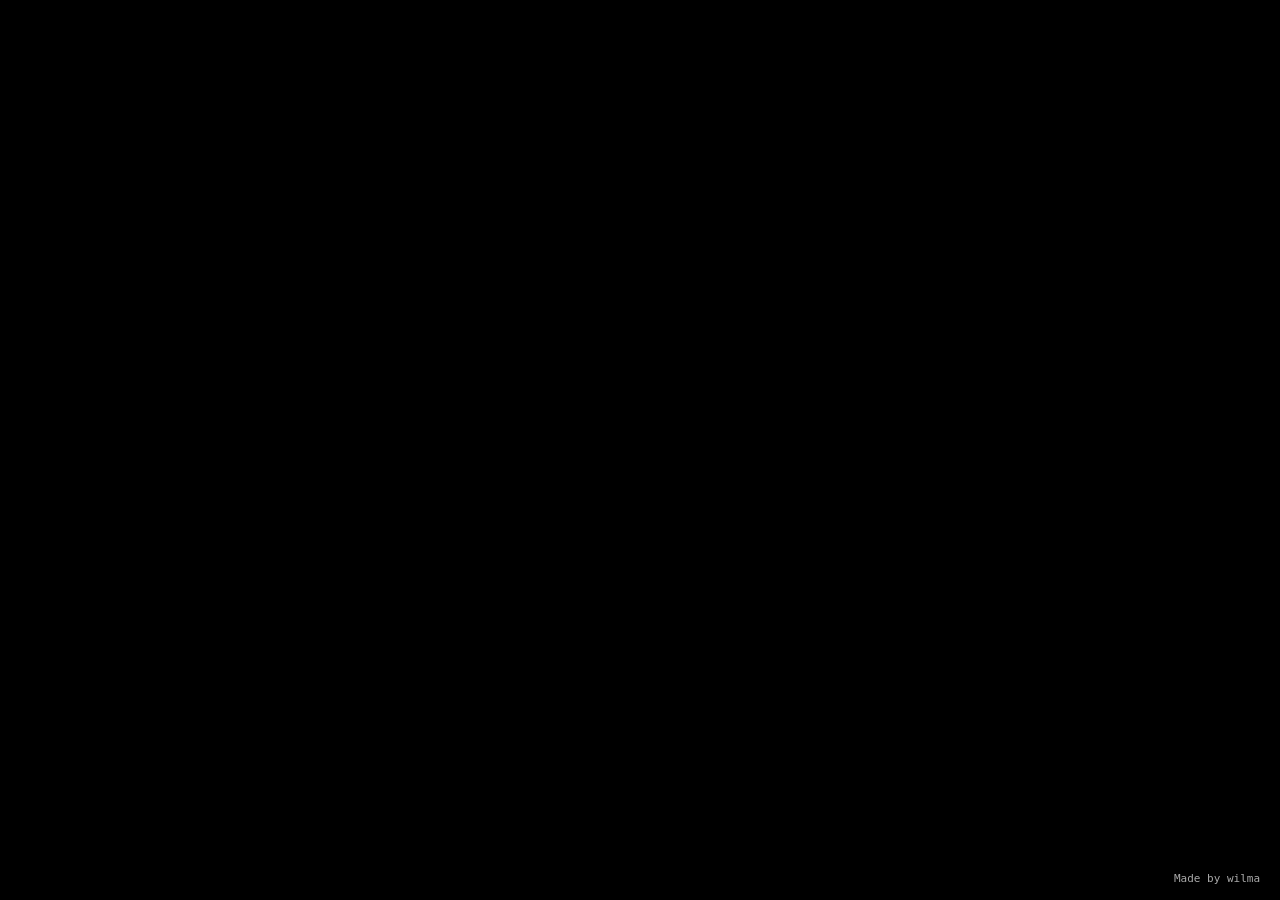
==== index.html @ 8ab8eb49 "Add files via upload" ====
<!DOCTYPE html><html><head>
<script async src="https://pagead2.googlesyndication.com/pagead/js/adsbygoogle.js?client=ca-pub-4294926180211945" crossorigin="anonymous"></script>
<script src="gd_scramjet.js"></script>
<script>
window.__gdScramjetOff=/[?&]noscramjet(=|&|$)/.test(location.search);
window.__gdProxyBases=(function(){var d=["https://proxy.corsfix.com/?","https://corsproxy.io/?url=","https://api.allorigins.win/raw?url="];try{var q=new URLSearchParams(location.search).get("proxy");if(q){try{localStorage.setItem("gdProxyBase",q);}catch(e){}return[q];}var s=localStorage.getItem("gdProxyBase");if(s)return[s].concat(d.filter(function(x){return x!==s;}));}catch(e){}return d;})();
window.__gdProxyBase=window.__gdProxyBases[0];
window.__gdProxyPass=["googletagmanager","jsdelivr","gstatic","googleapis","corsfix","corsproxy","allorigins"];
window.__gdProxyTarget=function(u){var k="/__proxy?url=";if(typeof u!=="string")return null;for(var b=0;b<window.__gdProxyBases.length;b++)if(u.indexOf(window.__gdProxyBases[b])===0)return null;var i=u.indexOf(k);if(i>=0){if(i>0){try{if(new URL(u.slice(0,i)).origin!==location.origin)return null;}catch(e){return null;}}var s=u.slice(i+k.length);try{return decodeURIComponent(s);}catch(e){return s;}}if(/^https?:\/\//i.test(u)){try{var w=new URL(u);if(w.origin===location.origin)return null;for(var p=0;p<window.__gdProxyPass.length;p++)if(w.hostname.indexOf(window.__gdProxyPass[p])>=0)return null;return u;}catch(e){return null;}}return null;};
window.__gdProxyBuild=function(base,target){if(base.indexOf("corsfix")>=0)return base+target;return base+encodeURIComponent(target);};
(function(){var nativeFetch=window.fetch.bind(window);function retryable(st){return st===401||st===403||st===429||st===503;}function secret(init){try{var b=init&&init.body;if(!b)return false;var t=typeof b==="string"?b:new TextDecoder().decode(b);return /(^|&)(gjp2?|password)=/.test(t);}catch(e){return false;}}function attempt(input,init,target,form,idx){if(idx>=0&&secret(init))return Promise.reject(new TypeError("login data is only sent through the site's own proxy"));if(idx<0){return nativeFetch(input,init).then(function(res){if(form){if(res.status===404){window.__gdProxyLocal=false;return attempt(input,init,target,form,0);}window.__gdProxyLocal=true;return res;}if(retryable(res.status))return attempt(input,init,target,form,0);return res;},function(){if(form)window.__gdProxyLocal=false;return attempt(input,init,target,form,0);});}var url=window.__gdProxyBuild(window.__gdProxyBases[idx],target);var out=(typeof input==="string")?url:((typeof Request!=="undefined")?new Request(url,input):url);return nativeFetch(out,init).then(function(res){if(retryable(res.status)&&idx<window.__gdProxyBases.length-1)return attempt(input,init,target,form,idx+1);window.__gdProxyBase=window.__gdProxyBases[idx];return res;},function(err){if(idx<window.__gdProxyBases.length-1)return attempt(input,init,target,form,idx+1);throw err;});}window.fetch=function(input,init){var u=(typeof input==="string")?input:(input&&input.url);var target=window.__gdProxyTarget(u);if(target===null)return nativeFetch(input,init);var form=u.indexOf("/__proxy?url=")>=0;var rest=function(){if(form&&window.__gdProxyLocal===false)return attempt(input,init,target,form,0);return attempt(input,init,target,form,-1);};if(form&&window.__gdScramjetFetch&&!window.__gdScramjetOff){return window.__gdScramjetFetch(target,init).then(function(r){window.__gdScramjetFails=0;return r;},function(e){console.warn("[scramjet] "+e);window.__gdScramjetFails=(window.__gdScramjetFails|0)+1;if(window.__gdScramjetFails>=3)window.__gdScramjetOff=true;return rest();});}return rest();};var nativeOpen=XMLHttpRequest.prototype.open;XMLHttpRequest.prototype.open=function(method,url){if(typeof url==="string"){var target=window.__gdProxyTarget(url);if(target!==null){var form=url.indexOf("/__proxy?url=")>=0;if(!(form&&window.__gdProxyLocal!==false))arguments[1]=window.__gdProxyBuild(window.__gdProxyBase||window.__gdProxyBases[0],target);}}return nativeOpen.apply(this,arguments);};})();
</script>
<script async src="https://www.googletagmanager.com/gtag/js?id=G-PXHK7Q7G3Z"></script>
<script>
window.dataLayer = window.dataLayer || [];
function gtag(){dataLayer.push(arguments);}
gtag("js", new Date());
gtag("config", "G-PXHK7Q7G3Z");
</script>

<script>
window.__framed=window.self!==window.top;
window.addEventListener("message",function(e){if(e.data==="gd-focus"){window.focus();var c=document.getElementById("canvas");if(c)try{c.focus({preventScroll:true});}catch(t){}}if(e.data==="gd-fullscreen"){var c2=document.getElementById("canvas");try{if(document.fullscreenElement)document.exitFullscreen();else if(c2){var r=c2.requestFullscreen||c2.webkitRequestFullscreen;if(r)r.call(c2);}}catch(t){}}});
document.addEventListener("click",function(){try{if(window.parent!==window)window.parent.postMessage("gd-click","*");}catch(t){}});
</script>
<meta charset="utf-8"><meta name="viewport" content="width=device-width,initial-scale=1,maximum-scale=1,user-scalable=no"><meta name="color-scheme" content="dark"><meta name="theme-color" content="#000000"><link rel="manifest" href="manifest.json"><link rel="icon" href="ref/logo.png"><title>Geometry Dash WASM</title><style>html{background:#000;}body{margin:0;height:100%;color:#ddd;font-family:monospace;overflow:hidden;}#bg{position:fixed;inset:0;z-index:-1;overflow:hidden;pointer-events:none;}#bg::before{content:"";position:absolute;top:-4%;left:0;width:200%;height:108%;background:url("ref/fondo_gd.jpg") repeat-x;background-size:50% 100%;filter:blur(12px);animation:bgdrift 90s linear infinite;}@keyframes bgdrift{from{transform:translateX(0);}to{transform:translateX(-50%);}}@media (prefers-reduced-motion:reduce){#bg::before{animation:none;}}#app{display:flex;flex-direction:column;height:100vh;}#logoDock{flex:0 0 auto;display:flex;justify-content:center;padding:6px 0 2px;opacity:0;transition:opacity .45s linear;}#logoDock.in{opacity:1;}#logoDock img{max-height:64px;max-width:40vw;width:auto;height:auto;}#stage{flex:1 1 auto;min-height:0;display:flex;justify-content:center;align-items:center;transform:translateY(-170%);transition:transform .55s cubic-bezier(.2,.85,.25,1);}#stage.in{transform:translateY(0);}canvas{max-width:96vw;max-height:100%;width:auto;height:auto;background:#000;image-rendering:pixelated;outline:none;display:block;user-select:none;}#midbar{flex:0 0 auto;display:flex;align-items:center;justify-content:center;gap:12px;padding:8px 0 6px;font-size:12px;color:#aaa;opacity:0;transform:translateY(120%);transition:transform .55s cubic-bezier(.2,.85,.25,1),opacity .45s;}#midbar.in{opacity:1;transform:translateY(0);}#bars{display:flex;flex-direction:column;gap:5px;transition:transform .5s cubic-bezier(.2,.85,.25,1),opacity .45s;}#bars.fall{transform:translateY(30px);opacity:0;pointer-events:none;}.abrow{display:flex;align-items:center;gap:7px;}.ablabel{width:100px;text-align:right;color:#888;font-size:10px;letter-spacing:.5px;white-space:nowrap;}.abtrack{position:relative;width:220px;height:8px;background:#111;border:1px solid #333;border-radius:4px;overflow:hidden;}.abfill{width:0%;height:100%;background:#ccc;border-radius:3px;transition:width .15s;}.abpct{width:118px;text-align:left;color:#999;font-size:11px;white-space:nowrap;}#bootbars{display:none;align-items:center;gap:7px;}#bootbars.on{display:flex;animation:bootdrop .5s cubic-bezier(.2,.85,.25,1);}@keyframes bootdrop{from{transform:translateY(-16px);opacity:0;}to{transform:translateY(0);opacity:1;}}#bootbars.done{transform:translateY(36px);opacity:0;transition:transform .5s cubic-bezier(.2,.85,.25,1),opacity .45s;pointer-events:none;}#fps{display:flex;align-items:center;gap:5px;color:#999;will-change:transform;}#fps svg{display:block;flex:0 0 auto;}#console{flex:0 0 auto;height:18vh;min-height:90px;max-height:200px;margin:0 8px 8px;padding:6px 8px;overflow-y:auto;font-size:12px;line-height:1.35;color:#999;background:#0a0a0a;border:1px solid #2a2a2a;white-space:pre-wrap;word-break:break-word;user-select:text;cursor:text;transform:translateY(135%);transition:transform .55s cubic-bezier(.2,.85,.25,1);}#console.in{transform:translateY(0);}#start{position:fixed;inset:0;z-index:10;display:flex;flex-direction:column;align-items:center;justify-content:space-between;background:transparent;transition:opacity .5s;}#start.hide{opacity:0;pointer-events:none;}#logoFly{margin-top:14vh;transition:transform .45s cubic-bezier(.2,.9,.25,1);}#logoFly img{max-height:200px;max-width:70vw;width:auto;height:auto;}#logoFly.up{transform:translateY(-13vh) scale(.32);}#loadFly{margin-bottom:30vh;cursor:pointer;user-select:none;-webkit-tap-highlight-color:transparent;transition:transform 1.15s cubic-bezier(.45,0,.6,1),opacity 1.15s linear;}#loadFly img{max-height:150px;max-width:40vw;width:auto;height:auto;display:block;transition:transform .15s;}#loadFly img:hover{transform:scale(1.08);}#loadFly.down{transform:translateY(32vh) scale(.8);opacity:0;}#fsBtn,#clearBtn{font:12px/1 monospace;color:#ccc;background:#0a0a0a;border:1px solid #2a2a2a;border-radius:4px;padding:4px 8px;cursor:pointer;transition:color .2s;}#fsBtn:hover,#clearBtn:hover{color:#fff;}#credit{color:#888;font-size:11px;white-space:nowrap;}#canvas:fullscreen{max-width:none;max-height:none;width:100%;height:100%;}#canvas:-webkit-full-screen{max-width:none;max-height:none;width:100%;height:100%;}#errOverlay{position:fixed;left:50%;top:12px;transform:translateX(-50%);z-index:50;max-width:min(92vw,720px);display:none;background:#1a0000;border:1px solid #a33;color:#ffd7d7;font-size:12px;padding:8px 12px;border-radius:6px;white-space:pre-wrap;}#errOverlay.on{display:block;}canvas{touch-action:none;}/* Full-screen game view: remove the decorative site/game backdrop and surrounding chrome. */
html,body{width:100%;height:100%;min-height:100%;margin:0;overflow:hidden;background:#000!important;}
#bg,#logoDock,#midbar,#console{display:none!important;}
#app{display:block;height:100vh;height:100dvh;}
#stage{position:fixed;inset:0;display:flex;justify-content:center;align-items:center;min-height:0;transform:none!important;transition:none;}
#stage.in{transform:none;}
#canvas{width:min(100vw,177.7778dvh);height:min(100dvh,56.25vw);max-width:none;max-height:none;background:#000;}
#start{display:none!important;background:#000;justify-content:center;}
#creditTag{position:fixed;right:12px;bottom:10px;z-index:5;padding:5px 8px;border-radius:5px;background:rgba(0,0,0,.55);color:#aaa;font:11px/1.2 monospace;pointer-events:none;}
#logoFly{display:none;}
#loadFly{margin:0;}
#loadFly img{max-height:100px;max-width:70vw;}
#canvas:fullscreen,#canvas:-webkit-full-screen{width:100%;height:100%;}
</style></head><body><div id="errOverlay" role="alert"></div><div id="creditTag">Made by wilma</div><div id="bg"></div><div id="app"><div id="logoDock"><img src="ref/logo.png" alt="logo" onerror="this.style.display='none'"></div><div id="stage"><canvas id="canvas" width="1920" height="1080"></canvas></div><div id="midbar"><div id="bars"><div class="abrow"><span class="ablabel" id="wasmLabel">WASM</span><div class="abtrack"><div class="abfill" id="wasmFill"></div></div><span class="abpct" id="wasmPct">0%</span></div><div class="abrow"><span class="ablabel" id="dataLabel">DATA</span><div class="abtrack"><div class="abfill" id="dataFill"></div></div><span class="abpct" id="dataPct">0%</span></div></div><div id="bootbars"><div class="abtrack"><div class="abfill" id="bootFill"></div></div><span class="abpct" id="bootPct">0%</span></div><div id="fps"><svg width="13" height="13" viewBox="0 0 16 16" aria-hidden="true"><rect x="1.2" y="2" width="13.6" height="9" rx="1.6" fill="none" stroke="#888" stroke-width="1.4"/><rect x="6.5" y="12" width="3" height="2" fill="#888"/><rect x="4.5" y="14.2" width="7" height="1.3" rx="0.6" fill="#888"/></svg><span id="fpsval">-- fps</span></div><button id="fsBtn" type="button">Fullscreen</button><button id="clearBtn" type="button" title="Delete saved progress and login">Clear cache</button><span id="credit">from bog, &lt;3</span></div><div id="console"></div></div><div id="start"><div id="logoFly"><img src="ref/logo.png" alt="logo" onerror="this.style.display='none'"></div><div id="loadFly"><img src="ref/load.png" alt="load" onerror="this.parentElement.textContent='LOADING…';this.remove()"></div></div><script>var consoleEl = document.getElementById('console');
try { Error.stackTraceLimit = 400; } catch (e) {}
var GD_DEBUG = /[?&]debug(=|&|$)/.test(location.search);
if (!GD_DEBUG) {
try { console.log = console.info = console.debug = function () {}; }
catch (e) {}
consoleEl.style.display = 'none';
}
var logQueue = [], logScheduled = false;
window.gdLogRaw = [];
var GD_LOG_DOM_MAX = 4000;
window.gdLogDump = function () { return window.gdLogRaw.join('\n'); };
function flushLog() {
logScheduled = false;
if (!logQueue.length) return;
var frag = document.createDocumentFragment();
for (var i = 0; i < logQueue.length; i++) {
var line = document.createElement('div');
line.textContent = logQueue[i];
frag.appendChild(line);
}
logQueue = [];
var nearBottom =
consoleEl.scrollHeight - consoleEl.scrollTop - consoleEl.clientHeight < 40;
consoleEl.appendChild(frag);
while (consoleEl.childNodes.length > GD_LOG_DOM_MAX)
consoleEl.removeChild(consoleEl.firstChild);
if (nearBottom) consoleEl.scrollTop = consoleEl.scrollHeight;
}
var seenDep = Object.create(null);
var QUIET = ['[perf]', '[frame]', '[webgl]', '[io]', '[tex]', '[pngc]',
'[pngd]', '[fmtf]', '[sink]', '[htb]', '[disp]', '[rawin]',
'[touch]', '[cte]', '[list]', '[drs]', '[tex2]'];
function isQuiet(str) {
for (var i = 0; i < QUIET.length; ++i) {
if (str.lastIndexOf(QUIET[i], 0) === 0) return true;
}
return false;
}
function say(s) {
if (!GD_DEBUG) return;
var str = String(s);
if (!isQuiet(str)) console.log(s);
if (str.indexOf('dependency: ') === 0 ||
str.indexOf('still waiting on run dependencies') === 0 ||
str === '(end of list)') {
if (seenDep[str]) return;
seenDep[str] = 1;
}
window.gdLogRaw.push(str);
if (window.gdLogRaw.length > 400000)
window.gdLogRaw.splice(0, 100000);
logQueue.push(str);
if (!logScheduled) {
logScheduled = true;
requestAnimationFrame(flushLog);
}
}
var gdProg = 0, gdProgDone = false;
var gdAssetDone = { wasm: false, data: false };
var gdAssetsFell = false;
var wasmFill = document.getElementById('wasmFill');
var dataFill = document.getElementById('dataFill');
var wasmPct = document.getElementById('wasmPct');
var dataPct = document.getElementById('dataPct');
var wasmLabel = document.getElementById('wasmLabel');
var dataLabel = document.getElementById('dataLabel');
var bootFill = document.getElementById('bootFill');
var bootPct = document.getElementById('bootPct');
function gdFmtSize(n) {
if (!n) return '0 MB';
if (n < 1048576) return Math.round(n / 1024) + ' KB';
return (n / 1048576).toFixed(1) + ' MB';
}
var GD_SIZE_HINT = { wasm: 70192990, data: 314500859 };
var GD_BUILD_ID = 'a6f253af4d4bd0a4';
var GD_ASSET_CACHE = 'gdwasm-assets';
try {
if (window.caches) caches.delete(GD_ASSET_CACHE).catch(function () {});
} catch (e) {}
(function () {
var baseFetch = window.fetch.bind(window);
var JSDELIVR_BASE = "https://cdn.jsdelivr.net/gh/thirstygithub/supercool@main/";

async function fetchChunks(filename, numChunks, contentType) {
    let totalLength = 0;
    const chunks = [];
    for (let i = 0; i < numChunks; i++) {
        const response = await baseFetch(JSDELIVR_BASE + filename + '.part' + i);
        if (!response.ok) throw new Error('Failed to load ' + filename + ' chunk ' + i);
        const buffer = await response.arrayBuffer();
        chunks.push(new Uint8Array(buffer));
        totalLength += buffer.byteLength;
    }
    const combined = new Uint8Array(totalLength);
    let offset = 0;
    for (const chunk of chunks) {
        combined.set(chunk, offset);
        offset += chunk.byteLength;
    }
    return new Response(combined, { 
        status: 200, 
        headers: { 
            'Content-Type': contentType,
            'Content-Length': String(totalLength)
        } 
    });
}

window.fetch = function (input, init) {
    var u = typeof input === 'string' ? input : (input && input.url) || '';
    if (/(^|\/)gd_web\.js([?#]|$)/.test(u)) {
        return baseFetch(JSDELIVR_BASE + 'gd_web.js', init);
    }
    if (/(^|\/)gd_web\.wasm([?#]|$)/.test(u)) {
        return fetchChunks('gd_web.wasm', 4, 'application/wasm');
    }
    if (/(^|\/)gd_web\.data([?#]|$)/.test(u)) {
        return fetchChunks('gd_web.data', 15, 'application/octet-stream');
    }
    return baseFetch(input, init);
};
})();
function gdClearCache() {
if (!confirm('Clear saved progress and login on this site?\n' +
'The game reloads afterwards.'))
return;
try { if (Module && Module._gd_autosave_set) Module._gd_autosave_set(0); }
catch (e) {}
var jobs = [];
if (window.caches) jobs.push(caches.delete(GD_ASSET_CACHE));
jobs.push(new Promise(function (res) {
try {
var r = indexedDB.deleteDatabase('gdwasm_saves');
r.onsuccess = r.onerror = r.onblocked = function () { res(); };
} catch (e) { res(); }
}));
try {
localStorage.removeItem('gdWasmSize');
localStorage.removeItem('gdDataSize');
} catch (e) {}
Promise.all(jobs).then(function () { location.reload(); },
function () { location.reload(); });
}
function gdSizeHint(which) {
return which === 'wasm' ? GD_SIZE_HINT.wasm : GD_SIZE_HINT.data;
}
function gdLearnedSize(which) {
try {
return Number(localStorage.getItem(
which === 'wasm' ? 'gdWasmSize' : 'gdDataSize')) || 0;
} catch (e) { return 0; }
}
function setAssetBar(which, loaded, total) {
var fill = which === 'wasm' ? wasmFill : dataFill;
var pctEl = which === 'wasm' ? wasmPct : dataPct;
var label = which === 'wasm' ? wasmLabel : dataLabel;
if (!fill) return;
var name = which === 'wasm' ? 'WASM' : 'DATA';
var learned = gdLearnedSize(which);
var hint = gdSizeHint(which);
var known = hint > 0 ? hint
: (learned > 0 ? learned : (total > 0 ? total : 0));
var exact = known > 0;
if (label) {
var fallback = which === 'wasm' ? 110 * 1024 * 1024 : 320 * 1024 * 1024;
label.textContent = name + ' (' + (exact ? '' : '~') +
gdFmtSize(known > 0 ? known : fallback) + ')';
}
var p;
if (known > 0) {
p = Math.min(100, loaded / known * 100);
} else {
var est = which === 'wasm' ? 110 * 1024 * 1024 : 320 * 1024 * 1024;
p = Math.min(95, loaded / est * 95);
}
fill.style.width = p.toFixed(1) + '%';
if (loaded <= 0) pctEl.textContent = '0%';
else if (known > 0) {
pctEl.textContent = p.toFixed(0) + '% (' + gdFmtSize(loaded) + ')';
} else {
pctEl.textContent = gdFmtSize(loaded);
}
if (known > 0 && loaded >= known) {
gdAssetDone[which] = true;
try {
localStorage.setItem(which === 'wasm' ? 'gdWasmSize' : 'gdDataSize',
String(Math.max(loaded, known)));
} catch (e) {}
}
if (gdAssetDone.wasm && gdAssetDone.data) assetsDone();
}
function forceAssetsDone() {
gdAssetDone.wasm = true;
gdAssetDone.data = true;
setAssetBar('wasm', 1, 1);
setAssetBar('data', 1, 1);
assetsDone();
}
function assetsDone() {
if (gdAssetsFell) return;
gdAssetsFell = true;
var bars = document.getElementById('bars');
var boot = document.getElementById('bootbars');
if (bars) bars.classList.add('fall');
setTimeout(function () {
if (bars) bars.style.display = 'none';
if (boot) boot.classList.add('on');
}, 520);
}
function bootDone() {
var boot = document.getElementById('bootbars');
if (!boot || boot.classList.contains('done')) return;
boot.classList.add('done');
setTimeout(function () { boot.style.display = 'none'; }, 520);
}
function setProgress(p, exact) {
if (gdProgDone && p < 100) return;
p = Math.max(0, Math.min(100, p));
if (p < gdProg && !exact) return;
gdProg = p;
if (bootFill) bootFill.style.width = p.toFixed(1) + '%';
if (bootPct) bootPct.textContent = p.toFixed(0) + '%';
if (p >= 100) { gdProgDone = true; bootDone(); }
}
function resetProgress() {
gdProgDone = false;
gdProg = 0;
gdAssetsFell = false;
gdAssetDone = { wasm: false, data: false };
var bars = document.getElementById('bars');
var boot = document.getElementById('bootbars');
if (bars) { bars.style.display = ''; bars.classList.remove('fall'); }
if (boot) { boot.classList.remove('on'); boot.classList.remove('done'); }
setAssetBar('wasm', 0, gdLearnedSize('wasm'));
setAssetBar('data', 0, gdLearnedSize('data'));
if (bootFill) bootFill.style.width = '0%';
if (bootPct) bootPct.textContent = '0%';
}
window.gdFirstFrame = function () {
forceAssetsDone();
setProgress(100);
};
var gdSaveTimer = null;
var gdLastSave = 0;
function scheduleSave(now) {
if (!window.__gdRuntimeReady) return;
if (gdSaveTimer) clearTimeout(gdSaveTimer);
gdSaveTimer = setTimeout(function () {
gdSaveTimer = null;
if (!now && Date.now() - gdLastSave < 180000) return;
gdLastSave = Date.now();
try { if (Module._gd_request_save) Module._gd_request_save(); } catch (e) {}
}, now ? 0 : 4000);
}
document.addEventListener('visibilitychange', function () {
if (document.hidden) scheduleSave(true);
});
window.addEventListener('pagehide', function () { scheduleSave(true); });
function gdProgressTick() {
if (!window.__gdLoadStarted || gdProgDone) return;
if (!gdAssetsFell) {
var df = Module.dataFileDownloads;
if (df) {
for (var k in df) {
var e = df[k];
var which = /wasm/i.test(k) ? 'wasm'
: (/\.data/i.test(k) ? 'data' : null);
if (which) setAssetBar(which, e.loaded || 0, e.total || 0);
}
}
} else if (gdProg < 78) {
setProgress(gdProg + 0.35);
}
}
setInterval(gdProgressTick, 200);
document.addEventListener('visibilitychange', function () {
if (!document.hidden) gdProgressTick();
});
(function () {
var fpsEl = document.getElementById('fpsval');
var lastT = performance.now(), lastN = 0, primed = false;
function tick(now) {
if (now - lastT >= 500) {
if (!window.__gdRuntimeReady) {
lastT = now;
requestAnimationFrame(tick);
return;
}
var n = 0;
try {
if (Module._gd_frames_get) n = Module._gd_frames_get() | 0;
} catch (e) {}
if (n > 0) {
if (primed)
fpsEl.textContent =
Math.round((n - lastN) * 1000 / (now - lastT)) + ' fps';
lastN = n;
primed = true;
if (!window.__gdGotFrame) {
window.__gdGotFrame = true;
setProgress(100);
}
} else if (!primed) {
fpsEl.textContent = '-- fps';
}
lastT = now;
}
requestAnimationFrame(tick);
}
requestAnimationFrame(tick);
})();
function dumpTrace() {
if (!window.__gdRuntimeReady) { say('runtime not initialized; no trace'); return; }
try {
if (!Module._gd_trace_count) { say('no trace exports'); return; }
var n = Module._gd_trace_count();
var m = Math.min(48, n);
var out = [];
for (var i = 0; i < m; ++i) {
var va = Module._gd_trace_at(i);
if (typeof va === 'bigint') va = Number(va & 0xffffffffn);
else va = va >>> 0;
out.push('0x' + va.toString(16));
}
say('TRACE total=' + n + ' newest-first: ' + out.join(' '));
} catch (e) { say('trace dump failed: ' + e); }
}
function dumpRegs() {
if (!window.__gdRuntimeReady) return;
try {
if (!Module._gd_reg) { say('no register export'); return; }
var names = ['RAX', 'RCX', 'RDX', 'RBX', 'RSP', 'RBP', 'RSI', 'RDI',
'R8', 'R9', 'R10', 'R11', 'R12', 'R13', 'R14', 'R15'];
var out = [];
for (var i = 0; i < names.length; ++i) {
var v = Module._gd_reg(i);
var hex = (typeof v === 'bigint')
? (v & 0xffffffffffffffffn).toString(16).padStart(16, '0')
: (v >>> 0).toString(16).padStart(8, '0');
out.push(names[i] + '=0x' + hex);
}
say('REGS ' + out.join(' '));
if (Module._gd_where) {
var w = Module._gd_where();
say('WHERE va=0x' + (typeof w === 'bigint'
? (w & 0xffffffffn).toString(16) : (w >>> 0).toString(16)));
}
} catch (e) { say('register dump failed: ' + e); }
}
function gdErrStack(what, e, reason) {
  var msg = what + (reason || '');
  if (e && e.stack) msg += '\n' + e.stack;
  else if (reason && reason.stack) msg += '\n' + reason.stack;
  say(msg);
  dumpRegs();
  dumpTrace();
}
window.addEventListener('error', function (e) {
  gdErrStack('ERROR: ', e.error, e.message);
});
window.addEventListener('unhandledrejection', function (e) {
  gdErrStack('REJECT: ', e.reason, e.reason);
});
function restoreSaves(then) {
var called = false;
function finish() { if (!called) { called = true; then(); } }
setTimeout(finish, 3000);
try {
var req = indexedDB.open('gdwasm_saves', 1);
req.onupgradeneeded = function () { req.result.createObjectStore('files'); };
req.onerror = function () { say('[persist] idb open failed'); finish(); };
req.onsuccess = function () {
var store, keysReq;
try {
store = req.result.transaction('files', 'readonly').objectStore('files');
keysReq = store.getAllKeys();
} catch (e) { finish(); return; }
keysReq.onerror = finish;
keysReq.onsuccess = function () {
var keys = keysReq.result || [];
say('[persist] restore: ' + keys.length + ' file(s) in DB' +
(keys.length ? ': ' + keys.join(', ') : ''));
if (!keys.length) { finish(); return; }
var pending = keys.length;
function one() { if (--pending === 0) finish(); }
keys.forEach(function (k) {
var g = store.get(k);
g.onerror = one;
g.onsuccess = function () {
try {
if (g.result && g.result.byteLength) {
var s = String(k);
var base = s.indexOf('AppData/') === 0 ? '/' : '/Resources/';
var parts = s.split('/'), cur = base.replace(/\/$/, '');
for (var pi = 0; pi < parts.length - 1; ++pi) {
cur += '/' + parts[pi];
try { Module.FS.stat(cur); } catch (e2) { Module.FS.mkdir(cur); }
}
Module.FS.writeFile(base + s, new Uint8Array(g.result));
say('[persist] restored ' + s + ' (' + g.result.byteLength + ' bytes)');
}
} catch (e) { say('[persist] restore ' + k + ': ' + e); }
one();
};
});
};
};
} catch (e) { finish(); }
}
var Module = {
canvas: document.getElementById('canvas'),
gdInputQueue: [],
gdCursorPos: [0, 0],
locateFile: function (p) { return p; },
get dataFileDownloads() { return this.__dfd; },
set dataFileDownloads(v) {
if (this.__dfd === v) return;
this.__dfd = new Proxy(v || {}, {
set: function (t, k, val) {
t[k] = val;
try {
var which = /wasm/i.test(k) ? 'wasm'
: (/\.data/i.test(k) ? 'data' : null);
if (which) setAssetBar(which, (val && val.loaded) || 0,
(val && val.total) || 0);
} catch (e) {}
return true;
}
});
},
instantiateWasm: function (imports, success) {
var url = 'gd_web.wasm';
function report(loaded, total) {
Module.dataFileDownloads = Module.dataFileDownloads || {};
Module.dataFileDownloads['gd_web.wasm'] = { loaded: loaded, total: total };
try { setAssetBar('wasm', loaded, total); } catch (e) {}
}
function markDone() {
var real = gdSizeHint('wasm') || gdLearnedSize('wasm') || 1;
gdAssetDone.wasm = true;
setAssetBar('wasm', real, real);
}
function instantiate(ab) {
return WebAssembly.instantiate(ab, imports).then(function (r) {
success(r.instance, r.module);
});
}
fetch(url, { cache: 'no-store' }).then(function (resp) {
if (!resp.ok) throw new Error('wasm HTTP ' + resp.status);
var total = Number(resp.headers.get('content-length') || 0);
if (resp.headers.get('content-encoding')) total = 0;
var loaded = 0;
if (typeof TransformStream === 'undefined' || !resp.body ||
!resp.body.getReader) {
return resp.arrayBuffer().then(function (ab) {
report(ab.byteLength, ab.byteLength);
markDone();
return instantiate(ab);
});
}
var ts = new TransformStream({
transform: function (chunk, ctrl) {
loaded += chunk.length;
report(loaded, total);
ctrl.enqueue(chunk);
},
flush: function () {
try { localStorage.setItem('gdWasmSize', String(loaded)); } catch (e) {}
report(loaded, total);
markDone();
}
});
var streamed = new Response(resp.body.pipeThrough(ts), {
status: 200,
headers: { 'Content-Type': 'application/wasm' }
});
return WebAssembly.instantiateStreaming(streamed, imports)
.then(function (r) { success(r.instance, r.module); });
}).catch(function (e) {
say('[wasm] streaming failed: ' + e);
return fetch(url, { cache: 'no-store' }).then(function (r2) { return r2.arrayBuffer(); })
.then(function (ab) {
report(ab.byteLength, ab.byteLength);
markDone();
return instantiate(ab);
})
.catch(function (e2) { say('[wasm] failed: ' + e2); });
});
return {};
},
print: function (s) { say(s); },
printErr: function (s) { say(s); },
setStatus: function (t) {
if (!t) return;
var m = /\((\d+)\/(\d+)\)/.exec(t);
if (m) {
var total = +m[2] || 1;
setProgress(+m[1] / total * 78);
} else if (t.indexOf('Downloading') === 0) {
setProgress(4);
} else if (t.indexOf('Running') === 0) {
forceAssetsDone();
setProgress(80);
} else if (t.indexOf('Compiling') === 0) {
setProgress(76);
}
},
onRuntimeInitialized: function () {
window.__gdRuntimeReady = true;
if (!GD_DEBUG && Module._gd_log_set) Module._gd_log_set(0);
if (/[?&]noauto/.test(location.search) && Module._gd_autosave_set)
Module._gd_autosave_set(0);
setProgress(82);
try {
Module.FS.chdir('/Resources');
} catch (e) {
say('FS.chdir failed: ' + e);
}
setTimeout(function () {
restoreSaves(function () {
setProgress(88);
try {
const r = Module._gd_boot();
setProgress(92);
if (r && typeof r.then === 'function') {
r.then(function () { say('gd_boot resolved'); setProgress(100); })
.catch(function (e) {
try {
var ov = document.getElementById('errOverlay');
if (ov) {
ov.textContent = 'The game crashed (' + e + '). Reload the page to ' +
'keep playing. Open it with ?debug to see logs.';
ov.classList.add('on');
}
} catch (e2) {}
say('gd_boot rejected: ' + e);
if (e && e.stack) say('STACK: ' + e.stack);
dumpTrace();
});
} else {
say('gd_boot returned (sync)');
setProgress(100);
}
} catch (e) {
say('gd_boot exception: ' + e);
}
});
}, 100);
}
};
var started = false;
function gdStart() {
if (started) return;
started = true;
window.__gdLoadStarted = true;
resetProgress();
var startEl = document.getElementById('start');
var flyEl = document.getElementById('logoFly');
var s = 0.32;
try {
var dh = document.querySelector('#logoDock img').getBoundingClientRect().height;
var fh = flyEl.querySelector('img').getBoundingClientRect().height;
if (dh > 0 && fh > 0 && dh / fh < 1) s = dh / fh;
} catch (e) {}
flyEl.style.transform = 'translateY(-13vh) scale(' + s + ')';
document.getElementById('loadFly').classList.add('down');
setTimeout(function () { startEl.classList.add('hide'); }, 420);
setTimeout(function () { document.getElementById('logoDock').classList.add('in'); }, 420);
setTimeout(function () { document.getElementById('stage').classList.add('in'); }, 430);
setTimeout(function () { document.getElementById('midbar').classList.add('in'); }, 480);
setTimeout(function () { document.getElementById('console').classList.add('in'); }, 540);
setTimeout(function () {
startEl.style.display = 'none';
window.__gdInputReady = true;
if (window.__gdAckFocus) window.__gdAckFocus();
}, 1700);
function loadModule() {
fetch('gd_web.js', { cache: 'no-store' }).then(function (r) {
if (!r.ok) throw new Error('HTTP ' + r.status);
return r.text();
}).then(function (code) {
var s = document.createElement('script');
s.textContent = code;
document.body.appendChild(s);
}).catch(function (e) {
say('failed to load gd_web.js: ' + e);
forceAssetsDone();
});
}
loadModule();
}
gdStart();
document.getElementById('clearBtn').addEventListener('click', function (e) {
e.preventDefault();
e.stopPropagation();
gdClearCache();
});
document.addEventListener('keydown', function (e) {
if (!started && (e.code === 'Space' || e.code === 'Enter' ||
e.code === 'NumpadEnter')) {
e.preventDefault();
gdStart();
}
});</script><script>(function () {
const el = document.getElementById('canvas');
const WM_MOUSEMOVE = 0x200, WM_LBUTTONDOWN = 0x201, WM_LBUTTONUP = 0x202,
WM_RBUTTONDOWN = 0x204, WM_RBUTTONUP = 0x205,
WM_MBUTTONDOWN = 0x207, WM_MBUTTONUP = 0x208;
function ready() { return window.__gdInputReady === true; }
function overCanvas(e) {
var r;
if (!ready() || !el) return false;
if (e.target && e.target.closest &&
e.target.closest('#console, #start, #loadFly, a, button, input, ' +
'textarea, select')) {
return false;
}
r = el.getBoundingClientRect();
return e.clientX >= r.left && e.clientX < r.right &&
e.clientY >= r.top && e.clientY < r.bottom;
}
function pos(e) {
const r = el.getBoundingClientRect();
const x = Math.max(0, Math.min(1919,
Math.round((e.clientX - r.left) * 1920 / r.width)));
const y = Math.max(0, Math.min(1079,
Math.round((e.clientY - r.top) * 1080 / r.height)));
Module.gdCursorPos[0] = x;
Module.gdCursorPos[1] = y;
return (x & 0xffff) | ((y & 0xffff) << 16);
}
function push(m, w, l) { Module.gdInputQueue.push([m | 0, w | 0, l | 0]); }
var ackedFocus = false;
function ackFocus() {
if (ackedFocus) return;
ackedFocus = true;
push(0x0006, 1, 0);
push(0x0007, 0, 0);
push(0x001c, 1, 0);
}
window.__gdAckFocus = ackFocus;
window.addEventListener('mousedown', function (e) {
if (!overCanvas(e)) return;
console.log('[page] mousedown btn=' + e.button + ' lp=0x' + pos(e).toString(16));
var m = e.button === 2 ? WM_RBUTTONDOWN : (e.button === 1 ? WM_MBUTTONDOWN : WM_LBUTTONDOWN);
var w = e.button === 2 ? 2 : (e.button === 1 ? 16 : 1);
gdButtonsDown |= (1 << e.button);
push(m, w, pos(e));
e.preventDefault();
});
var gdButtonsDown = 0;
window.addEventListener('mouseup', function (e) {
if (!ready()) return;
gdButtonsDown &= ~(1 << e.button);
var m = e.button === 2 ? WM_RBUTTONUP : (e.button === 1 ? WM_MBUTTONUP : WM_LBUTTONUP);
push(m, 0, pos(e));
push(WM_MOUSEMOVE, 0, pos(e));
if (e.target === el) e.preventDefault();
});
window.addEventListener('blur', function () {
if (!ready() || !gdButtonsDown) return;
for (var b = 0; b < 3; ++b) {
if (gdButtonsDown & (1 << b)) {
var m = b === 2 ? WM_RBUTTONUP : (b === 1 ? WM_MBUTTONUP : WM_LBUTTONUP);
push(m, 0, (Module.gdCursorPos[0] & 0xffff) |
(Module.gdCursorPos[1] << 16));
}
}
gdButtonsDown = 0;
});
window.addEventListener('mousemove', function (e) {
if (!ready()) return;
var q = Module.gdInputQueue;
var w = (e.buttons & 1) ? 1 : 0, l = pos(e);
if (q.length && q[q.length - 1][0] === WM_MOUSEMOVE) {
q[q.length - 1] = [WM_MOUSEMOVE, w, l];
} else {
q.push([WM_MOUSEMOVE, w, l]);
}
});
window.addEventListener('wheel', function (e) {
if (!overCanvas(e)) return;
var lp = pos(e);
var dv = -e.deltaY, dh = e.deltaX;
if (Math.abs(dv) >= Math.abs(dh)) {
var notch = dv > 0 ? 120 : -120;
push(0x020A, (notch & 0xFFFF) << 16, lp);
} else {
var hnotch = dh > 0 ? -120 : 120;
push(0x020E, (hnotch & 0xFFFF) << 16, lp);
}
e.preventDefault();
}, { passive: false });
el.addEventListener('contextmenu', function (e) { e.preventDefault(); });
el.tabIndex = 0;
el.addEventListener('mousedown', function () { el.focus(); });
var rawKeyN = 0;
document.addEventListener('keydown', function (e) {
if (rawKeyN++ < 10)
console.log('[page] raw keydown code=' + e.code + ' key=' + e.key);
}, true);
var VK = { 'Escape':0x1B,'Space':0x20,'Enter':0x0D,'Backspace':0x08,'Tab':0x09,
'ArrowLeft':0x25,'ArrowUp':0x26,'ArrowRight':0x27,'ArrowDown':0x28,
'KeyW':0x57,'KeyA':0x41,'KeyS':0x53,'KeyD':0x44,
'KeyQ':0x51,'KeyE':0x45,'KeyR':0x52,'KeyF':0x46,'KeyP':0x50 };
var SCAN = { 'Escape':0x01,'Space':0x39,'Enter':0x1C,'Backspace':0x0E,'Tab':0x0F,
'ArrowLeft':0x4B,'ArrowUp':0x48,'ArrowRight':0x4D,'ArrowDown':0x50,
'KeyW':0x11,'KeyA':0x1E,'KeyS':0x1F,'KeyD':0x20,
'KeyQ':0x10,'KeyE':0x12,'KeyR':0x13,'KeyF':0x21,'KeyP':0x19 };
var EXT = { 'ArrowLeft':1,'ArrowUp':1,'ArrowRight':1,'ArrowDown':1 };
Module.gdKeyState = new Uint8Array(256);
function keyEvent(e, down) {
if (!ready()) return;
try {
if (window.getSelection && String(window.getSelection()) !== '') return;
} catch (err) {}
var vk = VK[e.code] || e.keyCode || 0;
if (down) {
var ch = 0;
if (e.key && e.key.length === 1) ch = e.key.charCodeAt(0);
else if (e.code === 'Backspace') ch = 0x08;
else if (e.code === 'Enter') ch = 0x0D;
if (ch) {
var clp = 1 | ((SCAN[e.code] || 0) << 16);
if (EXT[e.code]) clp |= 0x1000000;
if (keyEvent.cn === undefined) keyEvent.cn = 0;
if (keyEvent.cn++ < 12)
console.log('[page] char=0x' + ch.toString(16) + ' code=' + e.code);
push(0x0102, ch, clp);
}
}
if (!vk) return;
if (keyEvent.n === undefined) keyEvent.n = 0;
if (keyEvent.n++ < 8)
console.log('[page] key ' + (down ? 'down' : 'up') + ' code=' + e.code +
' vk=0x' + vk.toString(16));
Module.gdKeyState[vk & 0xff] = down ? 1 : 0;
var scan = SCAN[e.code] || 0;
var lp = 1 | (scan << 16);
if (EXT[e.code]) lp |= 0x1000000;
if (!down) lp |= -1073741824;
push(down ? 0x100 : 0x101, vk, lp);
if (e.code === 'Space' || e.code === 'ArrowUp' || e.code === 'ArrowDown')
e.preventDefault();
}
window.addEventListener('keydown', function (e) { keyEvent(e, true); });
window.addEventListener('keyup', function (e) { keyEvent(e, false); });
})();</script><script>(function(){var b=document.getElementById('fsBtn'),d=document,c=document.getElementById('canvas');function F(){return d.fullscreenElement||d.webkitFullscreenElement||d.mozFullScreenElement||d.msFullscreenElement;}function U(){b.textContent=F()?'Exit Fullscreen':'Fullscreen';}function T(){try{if(F()){(d.exitFullscreen||d.webkitExitFullscreen||d.mozCancelFullScreen||d.msExitFullscreen).call(d);}else{(c.requestFullscreen||c.webkitRequestFullscreen||c.mozRequestFullScreen||c.msRequestFullscreen).call(c);}}catch(err){}}b.addEventListener('click',function(v){v.preventDefault();v.stopPropagation();T();b.blur();});['fullscreenchange','webkitfullscreenchange','mozfullscreenchange','MSFullscreenChange'].forEach(function(n){d.addEventListener(n,U);});U();})();</script><script>(function(){
var ov=document.getElementById('errOverlay');
function err(m){ if(ov){ov.textContent=m;ov.classList.add('on');} }
try{
  var c=document.createElement('canvas');
  var gl=c.getContext('webgl2');
  if(!gl) err('WebGL2 not available - use Chrome/Edge 137+ with hardware acceleration.');
  if(!window.crossOriginIsolated) console.log('[page] note: page is not cross-origin isolated; threads may be limited.');
  if(!('gstSync' in (WebAssembly||{})) && !window.crossOriginIsolated){}
}catch(e){ err('Feature check failed: '+e); }
var el=document.getElementById('canvas');
function tPos(t){ var r=el.getBoundingClientRect();
  var x=Math.max(0,Math.min(1919,Math.round((t.clientX-r.left)*1920/r.width)));
  var y=Math.max(0,Math.min(1079,Math.round((t.clientY-r.top)*1080/r.height)));
  try{ Module.gdCursorPos[0]=x; Module.gdCursorPos[1]=y; }catch(e){}
  return (x&0xffff)|((y&0xffff)<<16); }
function tOK(e){ if(window.__gdInputReady!==true) return false;
  if(e.target&&e.target.closest&&e.target.closest('#console,#start,#loadFly,button,input,textarea,select')) return false;
  return true; }
if(el){
  el.addEventListener('touchstart',function(e){ if(!tOK(e))return;
    for(var i=0;i<e.changedTouches.length;i++){ var t=e.changedTouches[i];
      try{Module.gdInputQueue.push([0x201,1,tPos(t)]);}catch(_){} }
    try{el.focus();}catch(_){} e.preventDefault(); },{passive:false});
  el.addEventListener('touchmove',function(e){ if(!tOK(e))return;
    e.preventDefault(); },{passive:false});
  el.addEventListener('touchend',function(e){ if(window.__gdInputReady!==true)return;
    for(var i=0;i<e.changedTouches.length;i++){ var t=e.changedTouches[i];
      try{Module.gdInputQueue.push([0x202,0,tPos(t)]);Module.gdInputQueue.push([0x200,0,tPos(t)]);}catch(_){} }
    e.preventDefault(); },{passive:false});
  el.addEventListener('touchcancel',function(e){ if(window.__gdInputReady!==true)return;
    try{Module.gdInputQueue.push([0x202,0,(Module.gdCursorPos[0]&0xffff)|(Module.gdCursorPos[1]<<16)]);}catch(_){}
    e.preventDefault(); },{passive:false});
}
window.addEventListener('error',function(e){ if(e&&e.message&&/JSPI|WebAssembly|wasm|memory/i.test(String(e.message))) err('Runtime error: '+e.message); });
})();</script>
<script>
if ('serviceWorker' in navigator && (location.protocol === 'https:' || location.hostname === 'localhost')) {
  window.addEventListener('load', function () {
    navigator.serviceWorker.register('./sw.js').catch(function (e) {
      console.warn('App install support unavailable:', e);
    });
  });
}
</script>
</body></html>
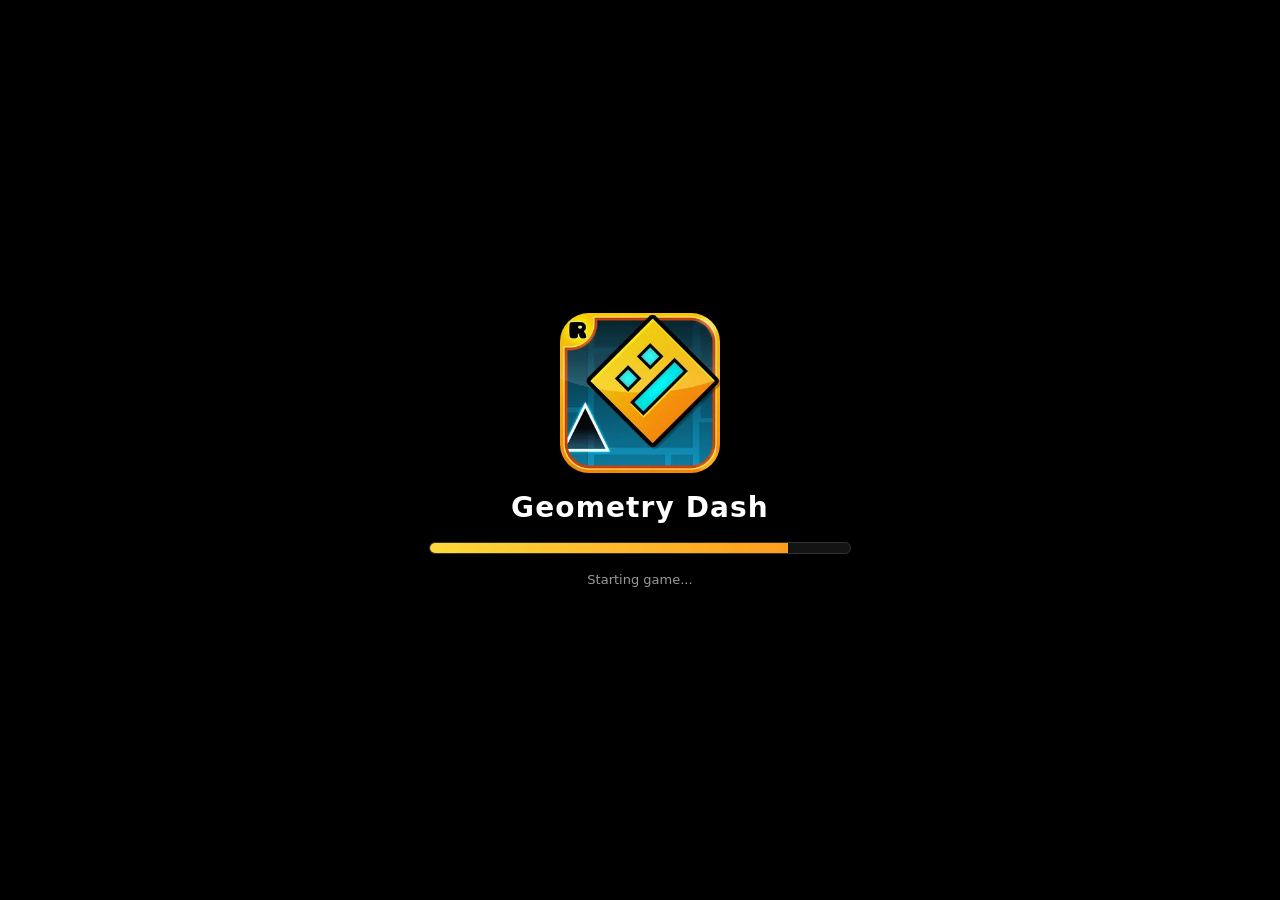
==== commit f99a24e2: "Add files via upload" ====
--- a/index.html
+++ b/index.html
@@ -23,7 +23,7 @@
 window.addEventListener("message",function(e){if(e.data==="gd-focus"){window.focus();var c=document.getElementById("canvas");if(c)try{c.focus({preventScroll:true});}catch(t){}}if(e.data==="gd-fullscreen"){var c2=document.getElementById("canvas");try{if(document.fullscreenElement)document.exitFullscreen();else if(c2){var r=c2.requestFullscreen||c2.webkitRequestFullscreen;if(r)r.call(c2);}}catch(t){}}});
 document.addEventListener("click",function(){try{if(window.parent!==window)window.parent.postMessage("gd-click","*");}catch(t){}});
 </script>
-<meta charset="utf-8"><meta name="viewport" content="width=device-width,initial-scale=1,maximum-scale=1,user-scalable=no"><meta name="color-scheme" content="dark"><meta name="theme-color" content="#000000"><link rel="manifest" href="manifest.json"><link rel="icon" href="ref/logo.png"><title>Geometry Dash WASM</title><style>html{background:#000;}body{margin:0;height:100%;color:#ddd;font-family:monospace;overflow:hidden;}#bg{position:fixed;inset:0;z-index:-1;overflow:hidden;pointer-events:none;}#bg::before{content:"";position:absolute;top:-4%;left:0;width:200%;height:108%;background:url("ref/fondo_gd.jpg") repeat-x;background-size:50% 100%;filter:blur(12px);animation:bgdrift 90s linear infinite;}@keyframes bgdrift{from{transform:translateX(0);}to{transform:translateX(-50%);}}@media (prefers-reduced-motion:reduce){#bg::before{animation:none;}}#app{display:flex;flex-direction:column;height:100vh;}#logoDock{flex:0 0 auto;display:flex;justify-content:center;padding:6px 0 2px;opacity:0;transition:opacity .45s linear;}#logoDock.in{opacity:1;}#logoDock img{max-height:64px;max-width:40vw;width:auto;height:auto;}#stage{flex:1 1 auto;min-height:0;display:flex;justify-content:center;align-items:center;transform:translateY(-170%);transition:transform .55s cubic-bezier(.2,.85,.25,1);}#stage.in{transform:translateY(0);}canvas{max-width:96vw;max-height:100%;width:auto;height:auto;background:#000;image-rendering:pixelated;outline:none;display:block;user-select:none;}#midbar{flex:0 0 auto;display:flex;align-items:center;justify-content:center;gap:12px;padding:8px 0 6px;font-size:12px;color:#aaa;opacity:0;transform:translateY(120%);transition:transform .55s cubic-bezier(.2,.85,.25,1),opacity .45s;}#midbar.in{opacity:1;transform:translateY(0);}#bars{display:flex;flex-direction:column;gap:5px;transition:transform .5s cubic-bezier(.2,.85,.25,1),opacity .45s;}#bars.fall{transform:translateY(30px);opacity:0;pointer-events:none;}.abrow{display:flex;align-items:center;gap:7px;}.ablabel{width:100px;text-align:right;color:#888;font-size:10px;letter-spacing:.5px;white-space:nowrap;}.abtrack{position:relative;width:220px;height:8px;background:#111;border:1px solid #333;border-radius:4px;overflow:hidden;}.abfill{width:0%;height:100%;background:#ccc;border-radius:3px;transition:width .15s;}.abpct{width:118px;text-align:left;color:#999;font-size:11px;white-space:nowrap;}#bootbars{display:none;align-items:center;gap:7px;}#bootbars.on{display:flex;animation:bootdrop .5s cubic-bezier(.2,.85,.25,1);}@keyframes bootdrop{from{transform:translateY(-16px);opacity:0;}to{transform:translateY(0);opacity:1;}}#bootbars.done{transform:translateY(36px);opacity:0;transition:transform .5s cubic-bezier(.2,.85,.25,1),opacity .45s;pointer-events:none;}#fps{display:flex;align-items:center;gap:5px;color:#999;will-change:transform;}#fps svg{display:block;flex:0 0 auto;}#console{flex:0 0 auto;height:18vh;min-height:90px;max-height:200px;margin:0 8px 8px;padding:6px 8px;overflow-y:auto;font-size:12px;line-height:1.35;color:#999;background:#0a0a0a;border:1px solid #2a2a2a;white-space:pre-wrap;word-break:break-word;user-select:text;cursor:text;transform:translateY(135%);transition:transform .55s cubic-bezier(.2,.85,.25,1);}#console.in{transform:translateY(0);}#start{position:fixed;inset:0;z-index:10;display:flex;flex-direction:column;align-items:center;justify-content:space-between;background:transparent;transition:opacity .5s;}#start.hide{opacity:0;pointer-events:none;}#logoFly{margin-top:14vh;transition:transform .45s cubic-bezier(.2,.9,.25,1);}#logoFly img{max-height:200px;max-width:70vw;width:auto;height:auto;}#logoFly.up{transform:translateY(-13vh) scale(.32);}#loadFly{margin-bottom:30vh;cursor:pointer;user-select:none;-webkit-tap-highlight-color:transparent;transition:transform 1.15s cubic-bezier(.45,0,.6,1),opacity 1.15s linear;}#loadFly img{max-height:150px;max-width:40vw;width:auto;height:auto;display:block;transition:transform .15s;}#loadFly img:hover{transform:scale(1.08);}#loadFly.down{transform:translateY(32vh) scale(.8);opacity:0;}#fsBtn,#clearBtn{font:12px/1 monospace;color:#ccc;background:#0a0a0a;border:1px solid #2a2a2a;border-radius:4px;padding:4px 8px;cursor:pointer;transition:color .2s;}#fsBtn:hover,#clearBtn:hover{color:#fff;}#credit{color:#888;font-size:11px;white-space:nowrap;}#canvas:fullscreen{max-width:none;max-height:none;width:100%;height:100%;}#canvas:-webkit-full-screen{max-width:none;max-height:none;width:100%;height:100%;}#errOverlay{position:fixed;left:50%;top:12px;transform:translateX(-50%);z-index:50;max-width:min(92vw,720px);display:none;background:#1a0000;border:1px solid #a33;color:#ffd7d7;font-size:12px;padding:8px 12px;border-radius:6px;white-space:pre-wrap;}#errOverlay.on{display:block;}canvas{touch-action:none;}/* Full-screen game view: remove the decorative site/game backdrop and surrounding chrome. */
+<meta charset="utf-8"><meta name="viewport" content="width=device-width,initial-scale=1,maximum-scale=1,user-scalable=no"><meta name="color-scheme" content="dark"><meta name="theme-color" content="#000000"><link rel="manifest" href="manifest.json"><link rel="icon" href="app-icon.ico" sizes="any"><link rel="icon" type="image/png" href="app-icon-256.png"><link rel="apple-touch-icon" href="app-icon-256.png"><title>Geometry Dash</title><style>html{background:#000;}body{margin:0;height:100%;color:#ddd;font-family:monospace;overflow:hidden;}#bg{position:fixed;inset:0;z-index:-1;overflow:hidden;pointer-events:none;}#bg::before{content:"";position:absolute;top:-4%;left:0;width:200%;height:108%;background:url("ref/fondo_gd.jpg") repeat-x;background-size:50% 100%;filter:blur(12px);animation:bgdrift 90s linear infinite;}@keyframes bgdrift{from{transform:translateX(0);}to{transform:translateX(-50%);}}@media (prefers-reduced-motion:reduce){#bg::before{animation:none;}}#app{display:flex;flex-direction:column;height:100vh;}#logoDock{flex:0 0 auto;display:flex;justify-content:center;padding:6px 0 2px;opacity:0;transition:opacity .45s linear;}#logoDock.in{opacity:1;}#logoDock img{max-height:64px;max-width:40vw;width:auto;height:auto;}#stage{flex:1 1 auto;min-height:0;display:flex;justify-content:center;align-items:center;transform:translateY(-170%);transition:transform .55s cubic-bezier(.2,.85,.25,1);}#stage.in{transform:translateY(0);}canvas{max-width:96vw;max-height:100%;width:auto;height:auto;background:#000;image-rendering:pixelated;outline:none;display:block;user-select:none;}#midbar{flex:0 0 auto;display:flex;align-items:center;justify-content:center;gap:12px;padding:8px 0 6px;font-size:12px;color:#aaa;opacity:0;transform:translateY(120%);transition:transform .55s cubic-bezier(.2,.85,.25,1),opacity .45s;}#midbar.in{opacity:1;transform:translateY(0);}#bars{display:flex;flex-direction:column;gap:5px;transition:transform .5s cubic-bezier(.2,.85,.25,1),opacity .45s;}#bars.fall{transform:translateY(30px);opacity:0;pointer-events:none;}.abrow{display:flex;align-items:center;gap:7px;}.ablabel{width:100px;text-align:right;color:#888;font-size:10px;letter-spacing:.5px;white-space:nowrap;}.abtrack{position:relative;width:220px;height:8px;background:#111;border:1px solid #333;border-radius:4px;overflow:hidden;}.abfill{width:0%;height:100%;background:#ccc;border-radius:3px;transition:width .15s;}.abpct{width:118px;text-align:left;color:#999;font-size:11px;white-space:nowrap;}#bootbars{display:none;align-items:center;gap:7px;}#bootbars.on{display:flex;animation:bootdrop .5s cubic-bezier(.2,.85,.25,1);}@keyframes bootdrop{from{transform:translateY(-16px);opacity:0;}to{transform:translateY(0);opacity:1;}}#bootbars.done{transform:translateY(36px);opacity:0;transition:transform .5s cubic-bezier(.2,.85,.25,1),opacity .45s;pointer-events:none;}#fps{display:flex;align-items:center;gap:5px;color:#999;will-change:transform;}#fps svg{display:block;flex:0 0 auto;}#console{flex:0 0 auto;height:18vh;min-height:90px;max-height:200px;margin:0 8px 8px;padding:6px 8px;overflow-y:auto;font-size:12px;line-height:1.35;color:#999;background:#0a0a0a;border:1px solid #2a2a2a;white-space:pre-wrap;word-break:break-word;user-select:text;cursor:text;transform:translateY(135%);transition:transform .55s cubic-bezier(.2,.85,.25,1);}#console.in{transform:translateY(0);}#start{position:fixed;inset:0;z-index:10;display:flex;flex-direction:column;align-items:center;justify-content:space-between;background:transparent;transition:opacity .5s;}#start.hide{opacity:0;pointer-events:none;}#logoFly{margin-top:14vh;transition:transform .45s cubic-bezier(.2,.9,.25,1);}#logoFly img{max-height:200px;max-width:70vw;width:auto;height:auto;}#logoFly.up{transform:translateY(-13vh) scale(.32);}#loadFly{margin-bottom:30vh;cursor:pointer;user-select:none;-webkit-tap-highlight-color:transparent;transition:transform 1.15s cubic-bezier(.45,0,.6,1),opacity 1.15s linear;}#loadFly img{max-height:150px;max-width:40vw;width:auto;height:auto;display:block;transition:transform .15s;}#loadFly img:hover{transform:scale(1.08);}#loadFly.down{transform:translateY(32vh) scale(.8);opacity:0;}#fsBtn,#clearBtn{font:12px/1 monospace;color:#ccc;background:#0a0a0a;border:1px solid #2a2a2a;border-radius:4px;padding:4px 8px;cursor:pointer;transition:color .2s;}#fsBtn:hover,#clearBtn:hover{color:#fff;}#credit{color:#888;font-size:11px;white-space:nowrap;}#canvas:fullscreen{max-width:none;max-height:none;width:100%;height:100%;}#canvas:-webkit-full-screen{max-width:none;max-height:none;width:100%;height:100%;}#errOverlay{position:fixed;left:50%;top:12px;transform:translateX(-50%);z-index:50;max-width:min(92vw,720px);display:none;background:#1a0000;border:1px solid #a33;color:#ffd7d7;font-size:12px;padding:8px 12px;border-radius:6px;white-space:pre-wrap;}#errOverlay.on{display:block;}canvas{touch-action:none;}/* Full-screen game view: remove the decorative site/game backdrop and surrounding chrome. */
 html,body{width:100%;height:100%;min-height:100%;margin:0;overflow:hidden;background:#000!important;}
 #bg,#logoDock,#midbar,#console{display:none!important;}
 #app{display:block;height:100vh;height:100dvh;}
@@ -31,12 +31,22 @@
 #stage.in{transform:none;}
 #canvas{width:min(100vw,177.7778dvh);height:min(100dvh,56.25vw);max-width:none;max-height:none;background:#000;}
 #start{display:none!important;background:#000;justify-content:center;}
-#creditTag{position:fixed;right:12px;bottom:10px;z-index:5;padding:5px 8px;border-radius:5px;background:rgba(0,0,0,.55);color:#aaa;font:11px/1.2 monospace;pointer-events:none;}
 #logoFly{display:none;}
 #loadFly{margin:0;}
 #loadFly img{max-height:100px;max-width:70vw;}
 #canvas:fullscreen,#canvas:-webkit-full-screen{width:100%;height:100%;}
-</style></head><body><div id="errOverlay" role="alert"></div><div id="creditTag">Made by wilma</div><div id="bg"></div><div id="app"><div id="logoDock"><img src="ref/logo.png" alt="logo" onerror="this.style.display='none'"></div><div id="stage"><canvas id="canvas" width="1920" height="1080"></canvas></div><div id="midbar"><div id="bars"><div class="abrow"><span class="ablabel" id="wasmLabel">WASM</span><div class="abtrack"><div class="abfill" id="wasmFill"></div></div><span class="abpct" id="wasmPct">0%</span></div><div class="abrow"><span class="ablabel" id="dataLabel">DATA</span><div class="abtrack"><div class="abfill" id="dataFill"></div></div><span class="abpct" id="dataPct">0%</span></div></div><div id="bootbars"><div class="abtrack"><div class="abfill" id="bootFill"></div></div><span class="abpct" id="bootPct">0%</span></div><div id="fps"><svg width="13" height="13" viewBox="0 0 16 16" aria-hidden="true"><rect x="1.2" y="2" width="13.6" height="9" rx="1.6" fill="none" stroke="#888" stroke-width="1.4"/><rect x="6.5" y="12" width="3" height="2" fill="#888"/><rect x="4.5" y="14.2" width="7" height="1.3" rx="0.6" fill="#888"/></svg><span id="fpsval">-- fps</span></div><button id="fsBtn" type="button">Fullscreen</button><button id="clearBtn" type="button" title="Delete saved progress and login">Clear cache</button><span id="credit">from bog, &lt;3</span></div><div id="console"></div></div><div id="start"><div id="logoFly"><img src="ref/logo.png" alt="logo" onerror="this.style.display='none'"></div><div id="loadFly"><img src="ref/load.png" alt="load" onerror="this.parentElement.textContent='LOADING…';this.remove()"></div></div><script>var consoleEl = document.getElementById('console');
+
+#canvas{image-rendering:auto!important;}
+#stage{width:100vw;height:100vh;height:100dvh;}
+#gdLoader{position:fixed;inset:0;z-index:40;background:#000;display:flex;flex-direction:column;align-items:center;justify-content:center;gap:18px;transition:opacity .6s ease;font-family:system-ui,sans-serif;color:#ddd;}
+#gdLoader.hide{opacity:0;pointer-events:none;}
+#gdLoader img{width:min(26vmin,160px);height:auto;border-radius:18%;animation:gdPulse 1.6s ease-in-out infinite;}
+#gdLoader h1{margin:0;font-size:clamp(18px,3.4vmin,28px);font-weight:700;letter-spacing:.04em;color:#fff;}
+#gdLoadTrack{width:min(70vw,420px);height:10px;background:#141414;border:1px solid #333;border-radius:6px;overflow:hidden;}
+#gdLoadFill{width:0%;height:100%;background:linear-gradient(90deg,#ffd93b,#ff9d1c);transition:width .25s ease;}
+#gdLoadText{font-size:13px;color:#999;min-height:1.2em;text-align:center;}
+@keyframes gdPulse{50%{transform:scale(1.06);}}
+</style></head><body><div id="errOverlay" role="alert"></div><div id="gdLoader"><img src="app-icon-256.png" alt=""><h1>Geometry Dash</h1><div id="gdLoadTrack"><div id="gdLoadFill"></div></div><div id="gdLoadText">Starting...</div></div><div id="bg"></div><div id="app"><div id="logoDock"><img src="ref/logo.png" alt="logo" onerror="this.style.display='none'"></div><div id="stage"><canvas id="canvas" width="1920" height="1080"></canvas></div><div id="midbar"><div id="bars"><div class="abrow"><span class="ablabel" id="wasmLabel">WASM</span><div class="abtrack"><div class="abfill" id="wasmFill"></div></div><span class="abpct" id="wasmPct">0%</span></div><div class="abrow"><span class="ablabel" id="dataLabel">DATA</span><div class="abtrack"><div class="abfill" id="dataFill"></div></div><span class="abpct" id="dataPct">0%</span></div></div><div id="bootbars"><div class="abtrack"><div class="abfill" id="bootFill"></div></div><span class="abpct" id="bootPct">0%</span></div><div id="fps"><svg width="13" height="13" viewBox="0 0 16 16" aria-hidden="true"><rect x="1.2" y="2" width="13.6" height="9" rx="1.6" fill="none" stroke="#888" stroke-width="1.4"/><rect x="6.5" y="12" width="3" height="2" fill="#888"/><rect x="4.5" y="14.2" width="7" height="1.3" rx="0.6" fill="#888"/></svg><span id="fpsval">-- fps</span></div><button id="fsBtn" type="button">Fullscreen</button><button id="clearBtn" type="button" title="Delete saved progress and login">Clear cache</button><span id="credit">from bog, &lt;3</span></div><div id="console"></div></div><div id="start"><div id="logoFly"><img src="ref/logo.png" alt="logo" onerror="this.style.display='none'"></div><div id="loadFly"><img src="ref/load.png" alt="load" onerror="this.parentElement.textContent='LOADING…';this.remove()"></div></div><script>var consoleEl = document.getElementById('console');
 try { Error.stackTraceLimit = 400; } catch (e) {}
 var GD_DEBUG = /[?&]debug(=|&|$)/.test(location.search);
 if (!GD_DEBUG) {
@@ -402,7 +412,7 @@
 });
 function restoreSaves(then) {
 var called = false;
-function finish() { if (!called) { called = true; then(); } }
+function finish() { if (!called) { called = true; window.__gdRestored = true; then(); } }
 setTimeout(finish, 3000);
 try {
 var req = indexedDB.open('gdwasm_saves', 1);
@@ -821,6 +831,86 @@
 window.addEventListener('error',function(e){ if(e&&e.message&&/JSPI|WebAssembly|wasm|memory/i.test(String(e.message))) err('Runtime error: '+e.message); });
 })();</script>
 <script>
+(function(){
+// ---- Loading screen ----
+var L=document.getElementById('gdLoader'),F=document.getElementById('gdLoadFill'),T=document.getElementById('gdLoadText');
+var shown=0,hidden=false;
+function pct(el){return parseFloat(el&&el.style.width)||0;}
+function tick(){
+  if(hidden)return;
+  var w=pct(window.wasmFill),d=pct(window.dataFill),p;
+  if(window.gdAssetsFell){p=85+(window.gdProg||0)*0.15;T.textContent='Starting game...';}
+  else{p=(w*70+d*314)/384*0.85;
+    var dp=document.getElementById('dataPct');
+    T.textContent='Downloading game files... '+Math.round(p/0.85)+'%'+((dp&&dp.textContent.indexOf('(')>0)?' ('+dp.textContent.split('(')[1].replace(')','')+' of data)':'');}
+  if(window.__gdGotFrame||window.gdProgDone){p=100;}
+  shown=Math.max(shown,p);
+  F.style.width=shown.toFixed(1)+'%';
+  if(shown>=100){hidden=true;T.textContent='Ready!';setTimeout(function(){L.classList.add('hide');setTimeout(function(){L.style.display='none';},700);},250);}
+}
+setInterval(tick,150);
+var ov=document.getElementById('errOverlay');
+// ---- Fit canvas to screen (16:9, letterboxed) ----
+var c=document.getElementById('canvas');
+function fit(){
+  var vv=window.visualViewport;
+  var W=Math.floor((vv&&vv.width)||window.innerWidth),H=Math.floor((vv&&vv.height)||window.innerHeight);
+  if(document.fullscreenElement||document.webkitFullscreenElement){W=screen.width>window.innerWidth?window.innerWidth:W;H=window.innerHeight;}
+  var w=W,h=Math.floor(W*9/16);
+  if(h>H){h=H;w=Math.floor(H*16/9);}
+  c.style.width=w+'px';c.style.height=h+'px';
+}
+window.addEventListener('resize',fit);window.addEventListener('orientationchange',fit);
+if(window.visualViewport)window.visualViewport.addEventListener('resize',fit);
+['fullscreenchange','webkitfullscreenchange'].forEach(function(n){document.addEventListener(n,function(){setTimeout(fit,50);});});
+fit();setTimeout(fit,300);setTimeout(fit,1500);
+// ---- Save data (backup of game save files into IndexedDB) ----
+try{if(navigator.storage&&navigator.storage.persist)navigator.storage.persist();}catch(e){}
+var lastSig={};
+function walk(FS,dir,out){
+  var names;try{names=FS.readdir(dir);}catch(e){return;}
+  names.forEach(function(n){
+    if(n==='.'||n==='..')return;
+    var p=dir.replace(/\/$/,'')+'/'+n,st;
+    try{st=FS.stat(p);}catch(e){return;}
+    if(FS.isDir(st.mode))walk(FS,p,out);else out.push(p);
+  });
+}
+function snapshot(){
+  if(!window.__gdRuntimeReady||!window.__gdRestored||!window.Module||!Module.FS)return;
+  var FS=Module.FS,files=[];
+  walk(FS,'/AppData',files);
+  try{FS.readdir('/Resources').forEach(function(n){if(/^CC.*\.dat$/i.test(n)||/\.sav$/i.test(n))files.push('/Resources/'+n);});}catch(e){}
+  var jobs=[];
+  files.forEach(function(p){
+    try{
+      var st=FS.stat(p),sig=st.size+':'+(+st.mtime);
+      if(lastSig[p]===sig)return;
+      var data=FS.readFile(p);
+      var key=p.indexOf('/AppData/')===0?p.slice(1):p.slice('/Resources/'.length);
+      jobs.push([key,data.buffer.slice(data.byteOffset,data.byteOffset+data.byteLength),p,sig]);
+    }catch(e){}
+  });
+  if(!jobs.length)return;
+  try{
+    var req=indexedDB.open('gdwasm_saves',1);
+    req.onupgradeneeded=function(){req.result.createObjectStore('files');};
+    req.onsuccess=function(){
+      try{
+        var tx=req.result.transaction('files','readwrite'),s=tx.objectStore('files');
+        jobs.forEach(function(j){s.put(j[1],j[0]);lastSig[j[2]]=j[3];});
+      }catch(e){}
+    };
+  }catch(e){}
+}
+setInterval(snapshot,10000);
+setInterval(function(){try{if(window.__gdRuntimeReady&&Module._gd_request_save)Module._gd_request_save();}catch(e){}setTimeout(snapshot,1500);},60000);
+document.addEventListener('visibilitychange',function(){if(document.hidden){try{if(Module._gd_request_save)Module._gd_request_save();}catch(e){}snapshot();}});
+window.addEventListener('pagehide',function(){snapshot();});
+window.addEventListener('beforeunload',function(){snapshot();});
+})();
+</script>
+<script>
 if ('serviceWorker' in navigator && (location.protocol === 'https:' || location.hostname === 'localhost')) {
   window.addEventListener('load', function () {
     navigator.serviceWorker.register('./sw.js').catch(function (e) {
